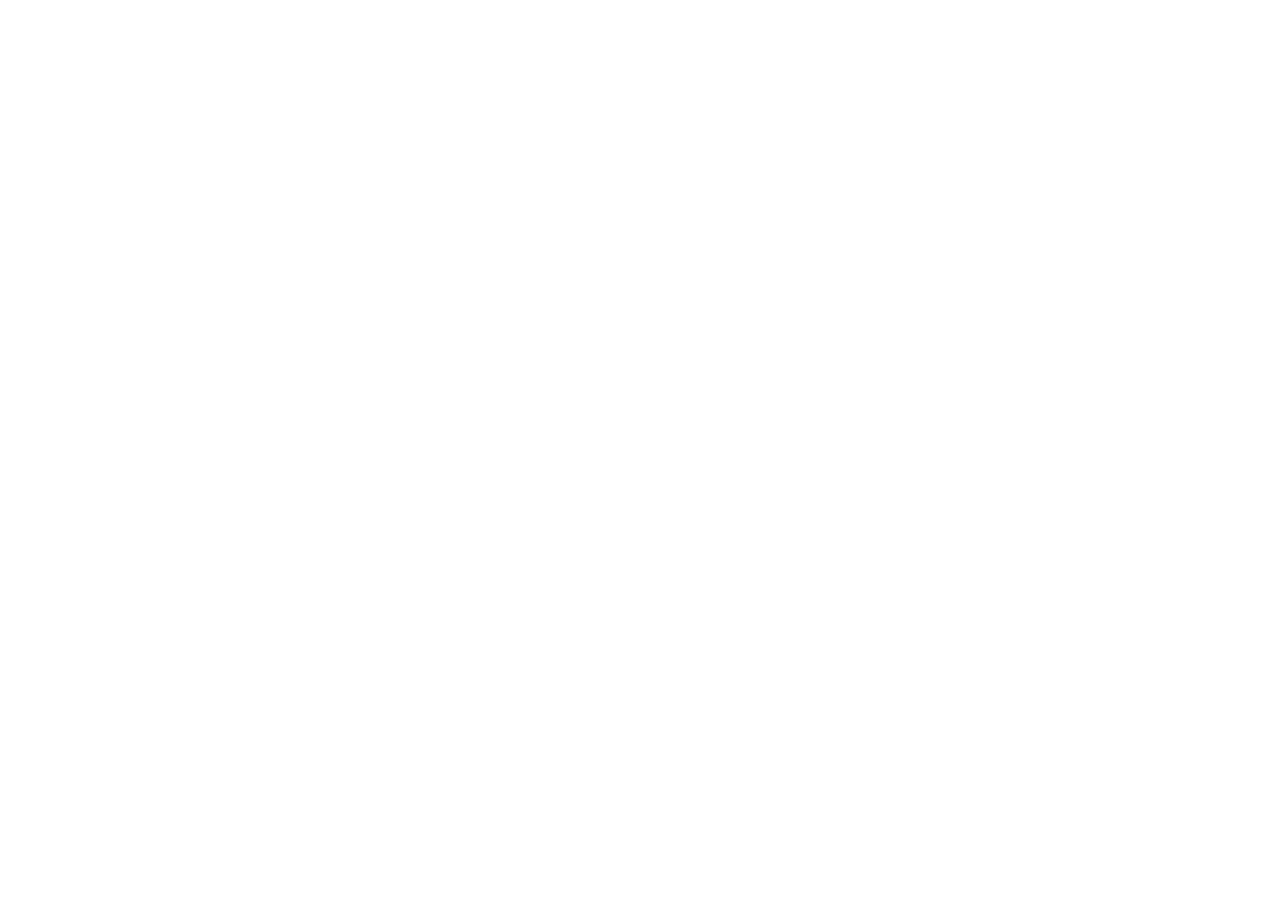
==== index.html @ dd1b9c2c "Add boilerplate and css reset" ====
<!DOCTYPE html>
<html lang="en">
<head>
    <meta charset="UTF-8">
    <meta name="viewport" content="width=device-width, initial-scale=1.0">
    <title>S4S Tutoring</title>
</head>
<body>
    
</body>
</html>
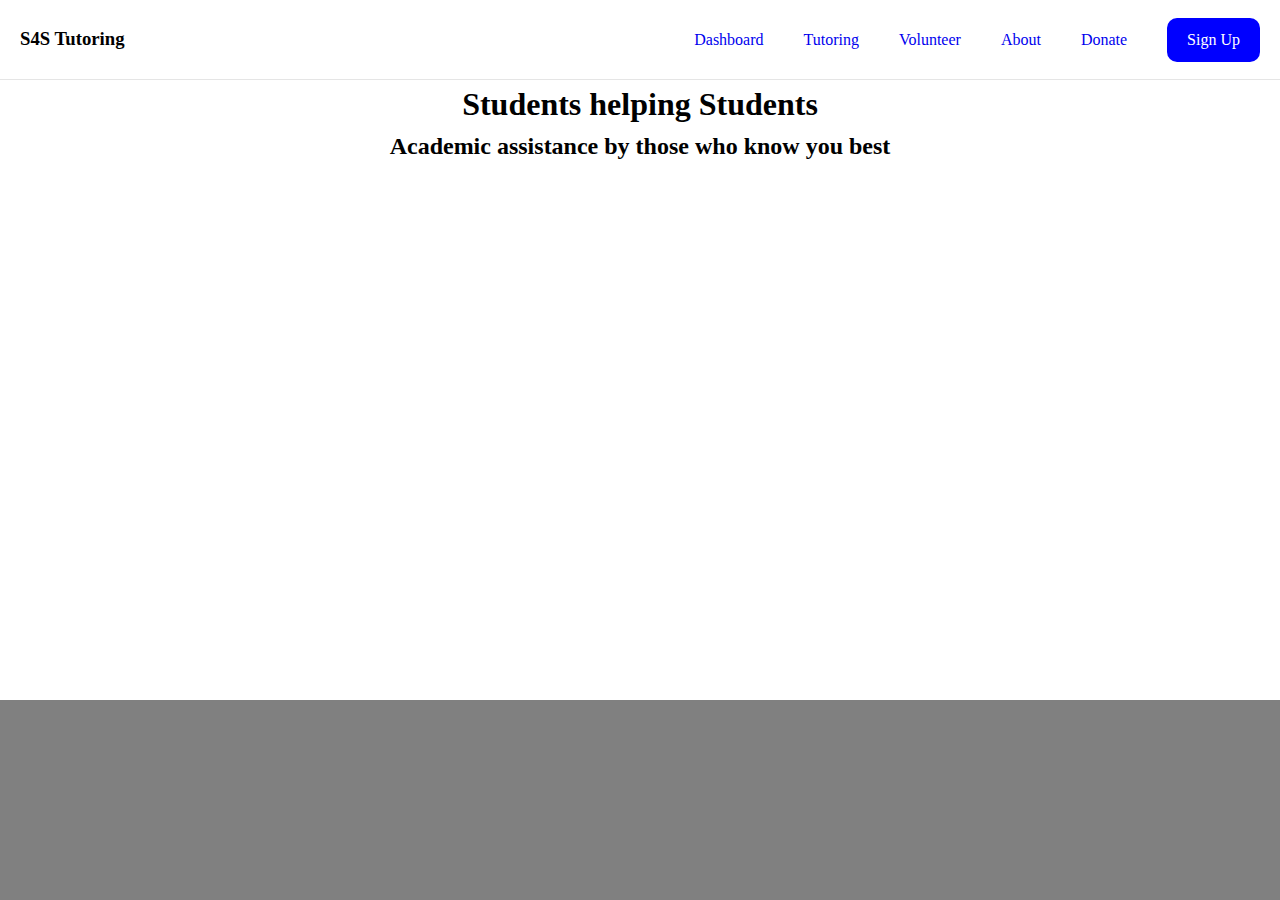
==== commit fe63d6aa: "Make signup button and page" ====
--- a/index.html
+++ b/index.html
@@ -4,8 +4,43 @@
     <meta charset="UTF-8">
     <meta name="viewport" content="width=device-width, initial-scale=1.0">
     <title>S4S Tutoring</title>
+    <link rel="stylesheet" href="styles.css">
 </head>
 <body>
-    
+    <header>
+        <h3>S4S Tutoring</h3>
+        <nav>
+            <ul>
+                <li><a href="index.html"><div class="header-link">Dashboard</div></a></li>
+                <li><a href="tutoring.html"><div class="header-link">Tutoring</div></a></li>
+                <li><a href="volunteer.html"><div class="header-link">Volunteer</div></a></li>
+                <li><a href="about.html"><div class="header-link">About</div></a></li>
+                <li><a href="donate.html"><div class="header-link">Donate</div></a></li>
+            </ul>
+            <a href="signup.html"><div class="signup-btn">Sign Up</div></a>
+        </nav>
+        
+    </header>
+
+    <div class="hero-page">
+        <h1>
+            Students helping Students
+        </h1>
+        <h2>
+            Academic assistance by those who know you best
+        </h2>
+
+
+
+    </div>
+
+
+
+
+
+
+    <footer>
+
+    </footer>
 </body>
 </html>--- a/styles.css
+++ b/styles.css
@@ -0,0 +1,126 @@
+/* 1. Use a more-intuitive box-sizing model */
+*, *::before, *::after {
+    box-sizing: border-box;
+}
+  
+  /* 2. Remove default margin */
+  * {
+    margin: 0;
+}
+  
+  body {
+    /* 3. Add accessible line-height */
+    line-height: 1.5;
+    /* 4. Improve text rendering */
+    -webkit-font-smoothing: antialiased;
+}
+  
+  /* 5. Improve media defaults */
+  img, picture, video, canvas, svg {
+    display: block;
+    max-width: 100%;
+}
+  
+  /* 6. Inherit fonts for form controls */
+  input, button, textarea, select {
+    font: inherit;
+}
+  
+  /* 7. Avoid text overflows */
+  p, h1, h2, h3, h4, h5, h6 {
+    overflow-wrap: break-word;
+}
+  
+  /* 8. Improve line wrapping */
+  p {
+    text-wrap: pretty;
+}
+  h1, h2, h3, h4, h5, h6 {
+    text-wrap: balance;
+}
+  
+  /*
+    9. Create a root stacking context
+  */
+  #root, #__next {
+    isolation: isolate;
+}
+
+
+body {
+  display: flex;
+  flex-direction: column;
+  height: 100vh;
+}
+
+
+header {
+  background-color: white;
+  width: 100vw;
+  height: 80px;
+  border-bottom: 1px solid rgb(0 0 0 / 0.1);
+  display: flex;
+  align-items: center;
+  justify-content: space-between;
+  padding-left: 20px;
+  padding-right: 20px;
+
+  
+
+}
+
+nav {
+  display: flex;
+  align-items: center;
+}
+
+nav ul{
+  display: flex;
+  list-style: none;
+}
+
+.signup-btn {
+  background-color: blue;
+  color: white;
+  border-radius: 10px;
+  padding-top: 10px;
+  padding-bottom: 10px;
+  padding-left: 20px;
+  padding-right: 20px;
+  margin-left: 20px;
+}
+
+.header-link {
+  padding-left: 20px;
+  padding-right: 20px;
+  display: flex;
+  align-items: center;
+  height: 80px
+}
+
+.header-link:hover {
+  background-color: rgb(0 0 0 / 0.1);
+}
+
+header a {
+  text-decoration: none;
+}
+
+header a:visited {
+  color: black;
+  text-decoration: dashed;
+}
+
+.hero-page {
+  display: flex;
+  flex-direction: column;
+  align-items: center;
+}
+
+footer {
+  position: fixed;
+  width: 100vw;
+  height: 200px;
+  background-color: grey;
+  bottom: 0;
+}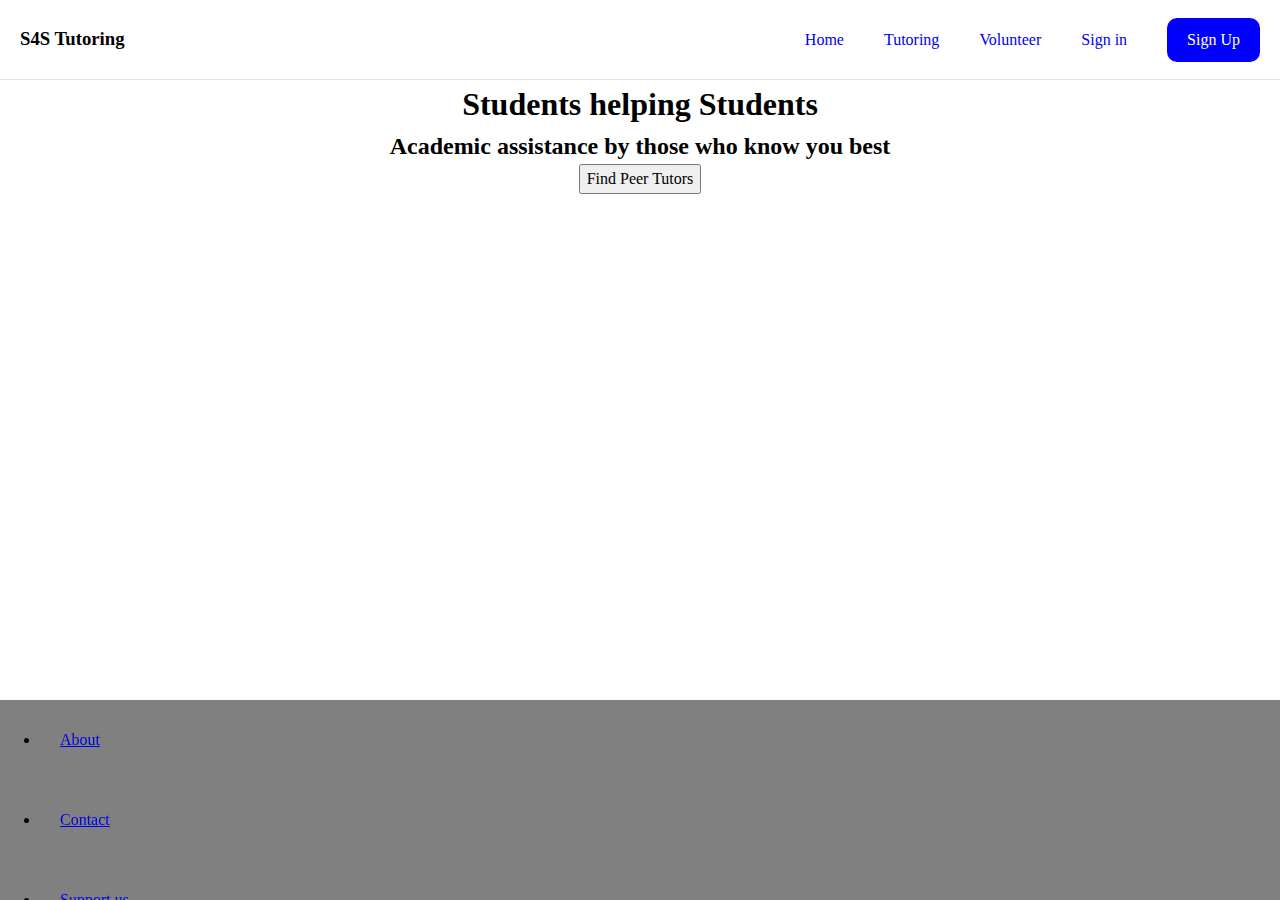
==== commit 6897a6ad: "Update hero page" ====
--- a/index.html
+++ b/index.html
@@ -11,11 +11,11 @@
         <h3>S4S Tutoring</h3>
         <nav>
             <ul>
-                <li><a href="index.html"><div class="header-link">Dashboard</div></a></li>
+                <li><a href="index.html"><div class="header-link">Home</div></a></li>
                 <li><a href="tutoring.html"><div class="header-link">Tutoring</div></a></li>
                 <li><a href="volunteer.html"><div class="header-link">Volunteer</div></a></li>
-                <li><a href="about.html"><div class="header-link">About</div></a></li>
-                <li><a href="donate.html"><div class="header-link">Donate</div></a></li>
+                
+                <li><a href="donate.html"><div class="header-link">Sign in</div></a></li>
             </ul>
             <a href="signup.html"><div class="signup-btn">Sign Up</div></a>
         </nav>
@@ -30,7 +30,7 @@
             Academic assistance by those who know you best
         </h2>
 
-
+        <button class="find-tutors-btn">Find Peer Tutors</button>
 
     </div>
 
@@ -40,7 +40,16 @@
 
 
     <footer>
+        <div class="footer-links">
+            <ul>
+                <li><a href="about.html"><div class="header-link">About</div></a></li>
+                <li><a href="about.html"><div class="header-link">Contact</div></a></li>
+                <li><a href="donate.html"><div class="header-link">Support us</div></a></li>
+            </ul>
+        </div>
+        
+        <h4>S4S Tutoring</h4>
 
     </footer>
 </body>
-</html>+</html>
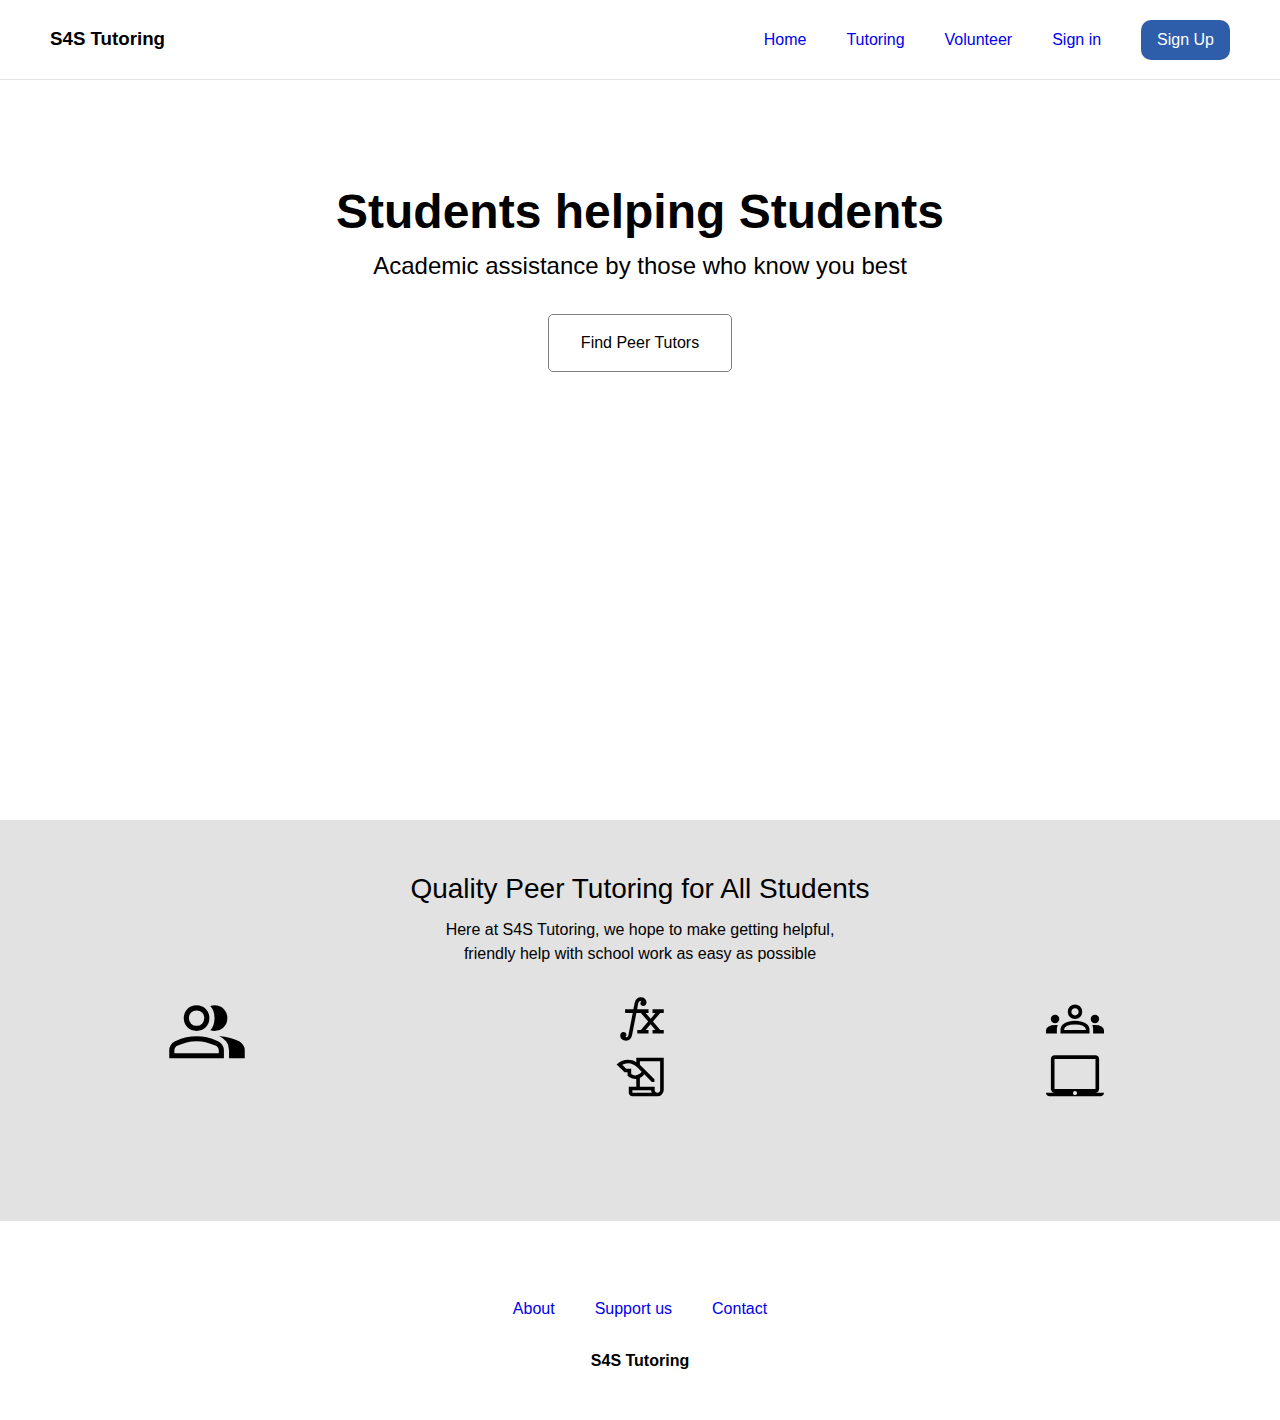
==== commit 5e6d54e7: "Make changes to colors, units, and hero page" ====
--- a/index.html
+++ b/index.html
@@ -5,6 +5,7 @@
     <meta name="viewport" content="width=device-width, initial-scale=1.0">
     <title>S4S Tutoring</title>
     <link rel="stylesheet" href="styles.css">
+    <link rel="stylesheet" href="https://fonts.googleapis.com/css2?family=Material+Symbols+Outlined&icon_names=function,group,groups,history_edu,laptop_mac" />
 </head>
 <body>
     <header>
@@ -33,7 +34,40 @@
         <button class="find-tutors-btn">Find Peer Tutors</button>
 
     </div>
+    <div class="services">
+        <h2>Quality Peer Tutoring for All Students</h2>
+        <h3>Here at S4S Tutoring, we hope to make getting helpful, friendly help with school work as easy as possible</h3>
+        <div class="icons-container">
+            <div class="icon-container">
+                <span class="material-symbols-outlined size-large">
+                group
+                </span>
+            </div>
 
+            <div class="icon-container multi-icon">
+                <span class="material-symbols-outlined size-small indented">
+                    function
+                </span>
+                <span class="material-symbols-outlined size-small">
+                    history_edu
+                </span>
+            </div>
+
+            <div class="icon-container multi-icon">
+                <span class="material-symbols-outlined size-small indented">
+                    groups
+                </span>
+                <span class="material-symbols-outlined size-small">
+                    laptop_mac
+                </span>
+            </div>
+
+
+
+
+        </div>
+
+    </div>
 
 
 
@@ -43,8 +77,8 @@
         <div class="footer-links">
             <ul>
                 <li><a href="about.html"><div class="header-link">About</div></a></li>
+                <li><a href="donate.html"><div class="header-link">Support us</div></a></li>
                 <li><a href="about.html"><div class="header-link">Contact</div></a></li>
-                <li><a href="donate.html"><div class="header-link">Support us</div></a></li>
             </ul>
         </div>
         
--- a/styles.css
+++ b/styles.css
@@ -46,11 +46,16 @@
     isolation: isolate;
 }
 
+@import url('https://fonts.googleapis.com/css2?family=Inter:ital,opsz,wght@0,14..32,100..900;1,14..32,100..900&family=Ubuntu:ital,wght@0,300;0,400;0,500;0,700;1,300;1,400;1,500;1,700&display=swap');
+
 
 body {
   display: flex;
   flex-direction: column;
-  height: 100vh;
+}
+
+p, h1, h2, h3, h4, h5, h6 {
+  font-family: "Ubuntu", sans-serif;
 }
 
 
@@ -62,9 +67,11 @@
   display: flex;
   align-items: center;
   justify-content: space-between;
-  padding-left: 20px;
-  padding-right: 20px;
-
+  padding-left: 50px;
+  padding-right: 50px;
+  font-family: "Ubuntu", sans-serif;
+  font-weight: 400;
+  font-style: normal;
   
 
 }
@@ -80,13 +87,10 @@
 }
 
 .signup-btn {
-  background-color: blue;
+  background-color:#2e5eaa;
   color: white;
   border-radius: 10px;
-  padding-top: 10px;
-  padding-bottom: 10px;
-  padding-left: 20px;
-  padding-right: 20px;
+  padding: .5em 1em .5em 1em;
   margin-left: 20px;
 }
 
@@ -99,7 +103,7 @@
 }
 
 .header-link:hover {
-  background-color: rgb(0 0 0 / 0.1);
+  text-decoration: underline;
 }
 
 header a {
@@ -115,12 +119,133 @@
   display: flex;
   flex-direction: column;
   align-items: center;
+  padding: 6em;
+  padding-bottom: 28em;
+}
+
+.hero-page h1 {
+  font-size: 3rem;
+  font-family: "Ubuntu", sans-serif;
+  font-weight: 700;
+  font-style: normal;
+}
+
+.hero-page h2 {
+  font-family: "Ubuntu", sans-serif;
+  font-weight: 300;
+  font-style: normal;
+}
+
+.find-tutors-btn {
+  font-family: "Ubuntu", sans-serif;
+  font-weight: 400;
+  font-style: normal;
+  background-color: white;
+  border: 1px solid grey;
+  border-radius: 5px;
+  font-size: 1rem;
+  padding: 1em 2em 1em 2em;
+  margin-top: 30px;
+  transition: background-color 0.5s ease;
+}
+
+.find-tutors-btn:hover {
+  background-color: rgb(226, 226, 226);
+}
+
+.services {
+  display: flex;
+  flex-direction: column;
+  align-items: center;
+  padding: 3em;
+  width: 100vw;
+  background-color: rgb(226, 226, 226);
+  height: 400px;
+
+}
+
+.services h2 {
+  font-size: 1.75rem;
+  font-family: "Ubuntu", sans-serif;
+  font-weight: 500;
+  font-style: normal;
+}
+
+.services h3 {
+  font-size: 1rem;
+  margin-top: .5em;
+  margin-bottom: 1.5em;
+  max-width: 75ch;
+  text-align: center;
+  font-family: "Ubuntu", sans-serif;
+  font-weight: 400;
+  font-style: normal;
+}
+
+.icons-container {
+  display: flex;
+  justify-content: space-between;
+  width: 80%;
+
+}
+
+.icon-container {
+  display: flex;
+  flex-direction: column;
+}
+
+.icon-container.multi-icon{
+  display: flex;
+  flex-direction: column;
+}
+
+span.size-large {
+  font-size: 82px;
+  font-variation-settings: 'OPSZ' 82;
+}
+
+span.size-small {
+  font-size: 58px;
+  font-variation-settings: 'OPSZ' 58;
+}
+
+span.indented {
+  margin-right: 10px
 }
 
 footer {
-  position: fixed;
+  display: flex;
+  flex-direction: column;
+  align-items: center;
+  justify-content: center;
   width: 100vw;
   height: 200px;
-  background-color: grey;
+  background-color: white;
   bottom: 0;
-}+  border-top: 1px solid rgb(0 0 0 / 0.1);
+  font-family: "Ubuntu", sans-serif;
+  font-weight: 400;
+  font-style: normal;
+}
+
+.footer-links {  
+  display: flex;
+}
+
+.footer-links ul {
+  padding:0;
+  display: flex;
+}
+
+.footer-links li {
+  list-style: none;
+}
+
+
+.footer-links a {
+  text-decoration: none;
+}
+
+.footer-links a:visited {
+  color: black;
+}
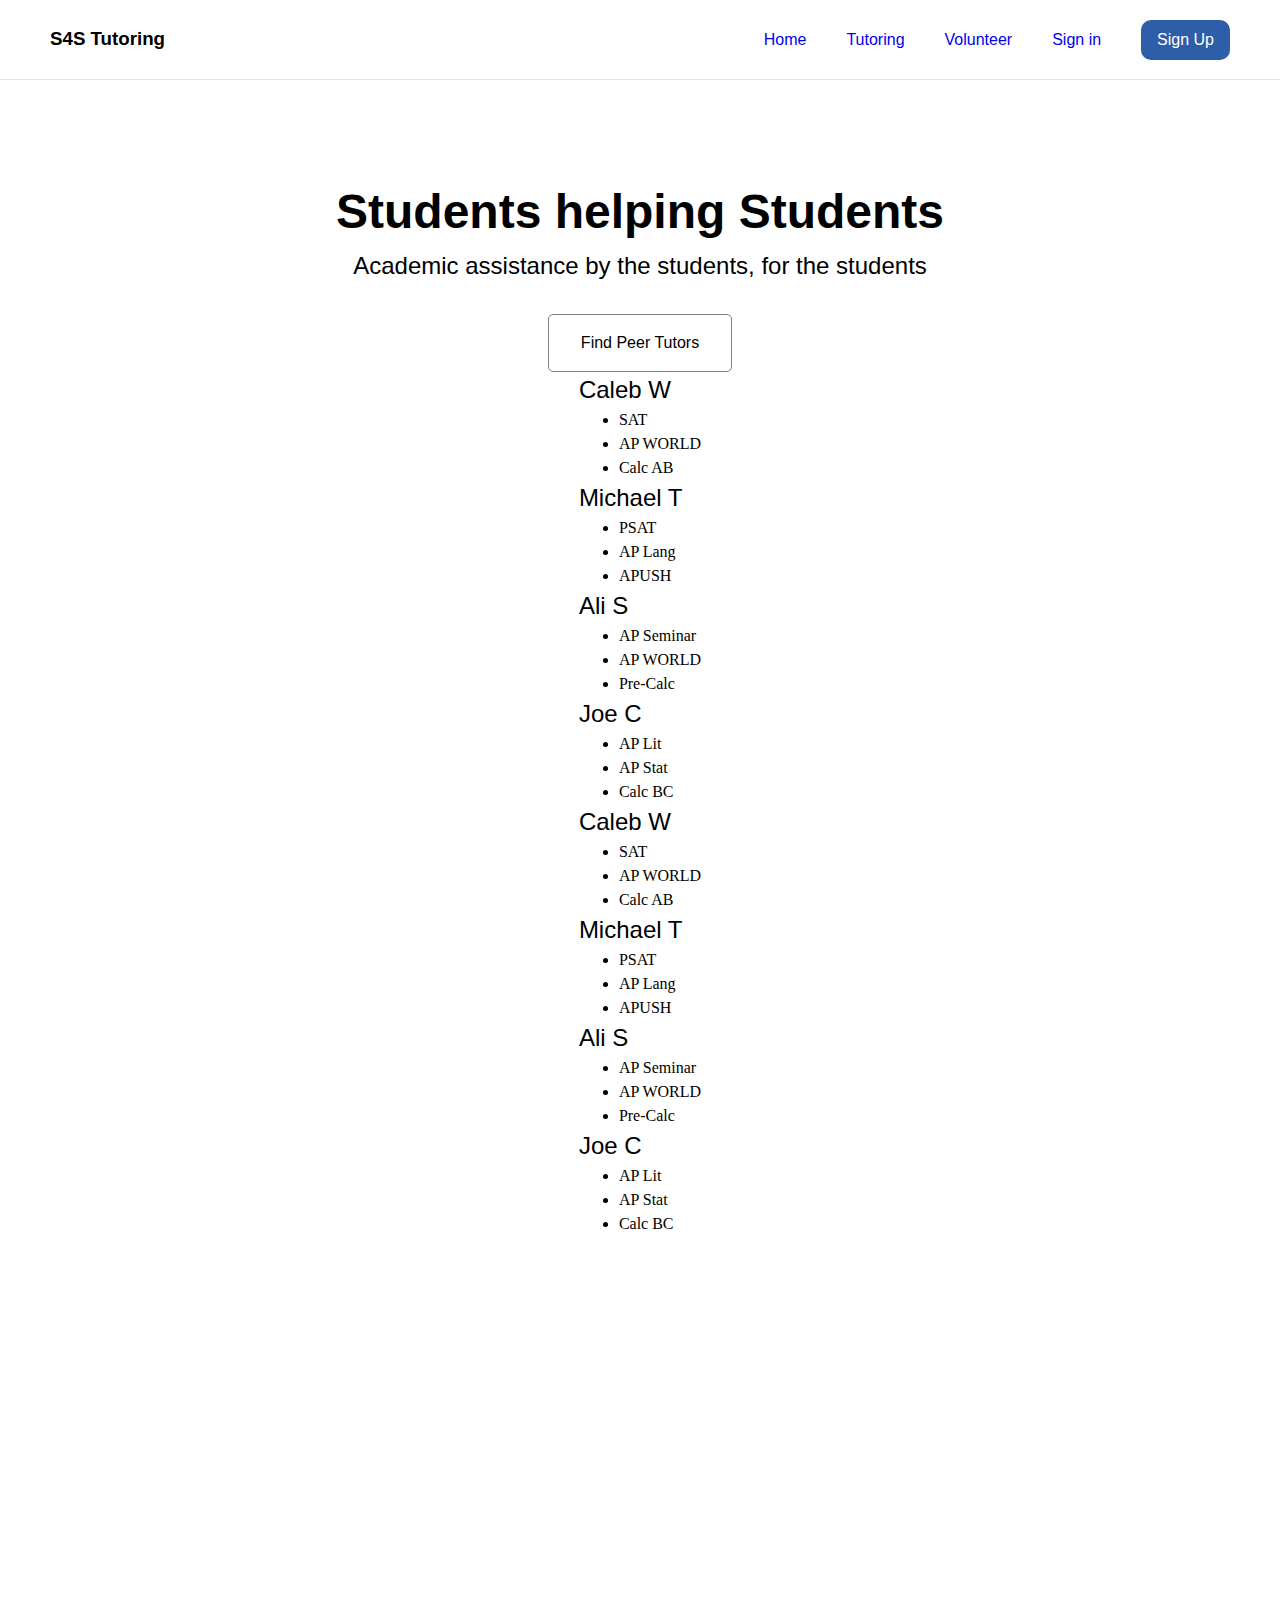
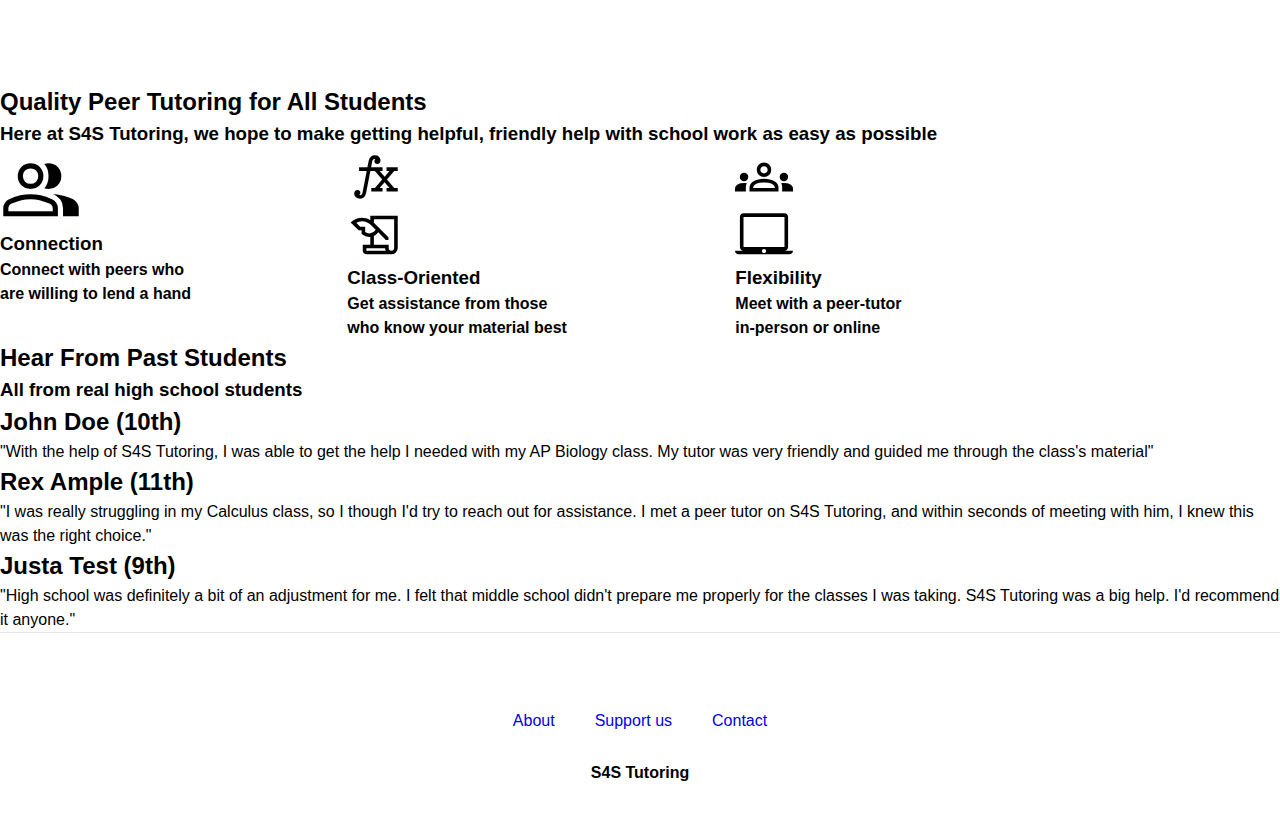
==== commit 518dd169: "Add profile animation, improve description, add testimonials" ====
--- a/index.html
+++ b/index.html
@@ -28,13 +28,109 @@
             Students helping Students
         </h1>
         <h2>
-            Academic assistance by those who know you best
+            Academic assistance by the students, for the students
         </h2>
 
         <button class="find-tutors-btn">Find Peer Tutors</button>
 
+        <div class="tutor-carousel">
+            <div class="tutor-group">
+                <div class="tutor-profile">
+                    <img src="" alt="">
+                    <h2>Caleb W</h2>
+                    <ul>
+                        <li>SAT</li>
+                        <li>AP WORLD</li>
+                        <li>Calc AB</li>
+
+                    </ul>
+                </div>
+                <div class="tutor-profile">
+                    <img src="" alt="">
+                    <h2>Michael T</h2>
+                    <ul>
+                        <li>PSAT</li>
+                        <li>AP Lang</li>
+                        <li>APUSH</li>
+
+                    </ul>
+                </div>
+                <div class="tutor-profile">
+                    <img src="" alt="">
+                    <h2>Ali S</h2>
+                    <ul>
+                        <li>AP Seminar</li>
+                        <li>AP WORLD</li>
+                        <li>Pre-Calc</li>
+
+                    </ul>
+                </div>
+                <div class="tutor-profile">
+                    <img src="" alt="">
+                    <h2>Joe C</h2>
+                    <ul>
+                        <li>AP Lit</li>
+                        <li>AP Stat</li>
+                        <li>Calc BC</li>
+
+                    </ul>
+                </div>
+                
+
+
+
+            </div>
+
+            <div aria-hidden class="tutor-group">
+                <div class="tutor-profile">
+                    <img src="" alt="">
+                    <h2>Caleb W</h2>
+                    <ul>
+                        <li>SAT</li>
+                        <li>AP WORLD</li>
+                        <li>Calc AB</li>
+
+                    </ul>
+                </div>
+                <div class="tutor-profile">
+                    <img src="" alt="">
+                    <h2>Michael T</h2>
+                    <ul>
+                        <li>PSAT</li>
+                        <li>AP Lang</li>
+                        <li>APUSH</li>
+
+                    </ul>
+                </div>
+                <div class="tutor-profile">
+                    <img src="" alt="">
+                    <h2>Ali S</h2>
+                    <ul>
+                        <li>AP Seminar</li>
+                        <li>AP WORLD</li>
+                        <li>Pre-Calc</li>
+
+                    </ul>
+                </div>
+                <div class="tutor-profile">
+                    <img src="" alt="">
+                    <h2>Joe C</h2>
+                    <ul>
+                        <li>AP Lit</li>
+                        <li>AP Stat</li>
+                        <li>Calc BC</li>
+
+                    </ul>
+                </div>
+
+
+            </div>
+
+
+        </div>
+
     </div>
-    <div class="services">
+    <div class="description">
         <h2>Quality Peer Tutoring for All Students</h2>
         <h3>Here at S4S Tutoring, we hope to make getting helpful, friendly help with school work as easy as possible</h3>
         <div class="icons-container">
@@ -42,31 +138,69 @@
                 <span class="material-symbols-outlined size-large">
                 group
                 </span>
+                <h3>Connection</h3>
+                <h4>Connect with peers who are willing to lend a hand</h4>
             </div>
 
             <div class="icon-container multi-icon">
+                <span class="material-symbols-outlined size-small">
+                    function
+                </span>
                 <span class="material-symbols-outlined size-small indented">
-                    function
-                </span>
+                    history_edu
+                </span>
+                <h3>Class-Oriented</h3>
+                <h4>Get assistance from those who know your material best</h4>
+            </div>
+
+            <div class="icon-container multi-icon">
                 <span class="material-symbols-outlined size-small">
-                    history_edu
-                </span>
-            </div>
-
-            <div class="icon-container multi-icon">
+                    groups
+                </span>
                 <span class="material-symbols-outlined size-small indented">
-                    groups
-                </span>
-                <span class="material-symbols-outlined size-small">
                     laptop_mac
                 </span>
-            </div>
-
-
-
-
-        </div>
-
+                <h3>Flexibility</h3>
+                <h4>Meet with a peer-tutor in-person or online</h4>
+            </div>
+        </div>
+      </div>
+
+    <div class="testimonial-container">
+        <h2>Hear From Past Students</h2>
+        <h3>All from real high school students</h3>
+        
+        <div class="testimonial">
+            <img src="" alt="">
+            <div class="testimonial-text">
+                <h2>John Doe (10th)</h2>
+                <p>"With the help of S4S Tutoring, I was able to get the help I needed with my AP Biology class.
+                 My tutor was very friendly and guided me through the class's material"
+                </p>
+            </div>
+            
+
+
+        </div>
+        <div class="testimonial">
+            <img src="" alt="">
+            <div class="testimonial-text">
+                <h2>Rex Ample (11th)</h2>
+                <p>"I was really struggling in my Calculus class, so I though I'd try to reach out for assistance.
+                I met a peer tutor on S4S Tutoring, and within seconds of meeting with him, I knew this was the right choice."
+                </p>
+            </div>
+        </div>
+        <div class="testimonial">
+            <img src="" alt="">
+            <div class="testimonial-text">
+                <h2>Justa Test (9th)</h2>
+                <p>"High school was definitely a bit of an adjustment for me. I felt that middle school didn't prepare me properly for the classes I was taking.
+                     S4S Tutoring was a big help. I'd recommend it anyone."
+                </p>
+            </div>
+            
+        </div>
     </div>
 
 
@@ -84,6 +218,7 @@
         
         <h4>S4S Tutoring</h4>
 
+
     </footer>
 </body>
 </html>
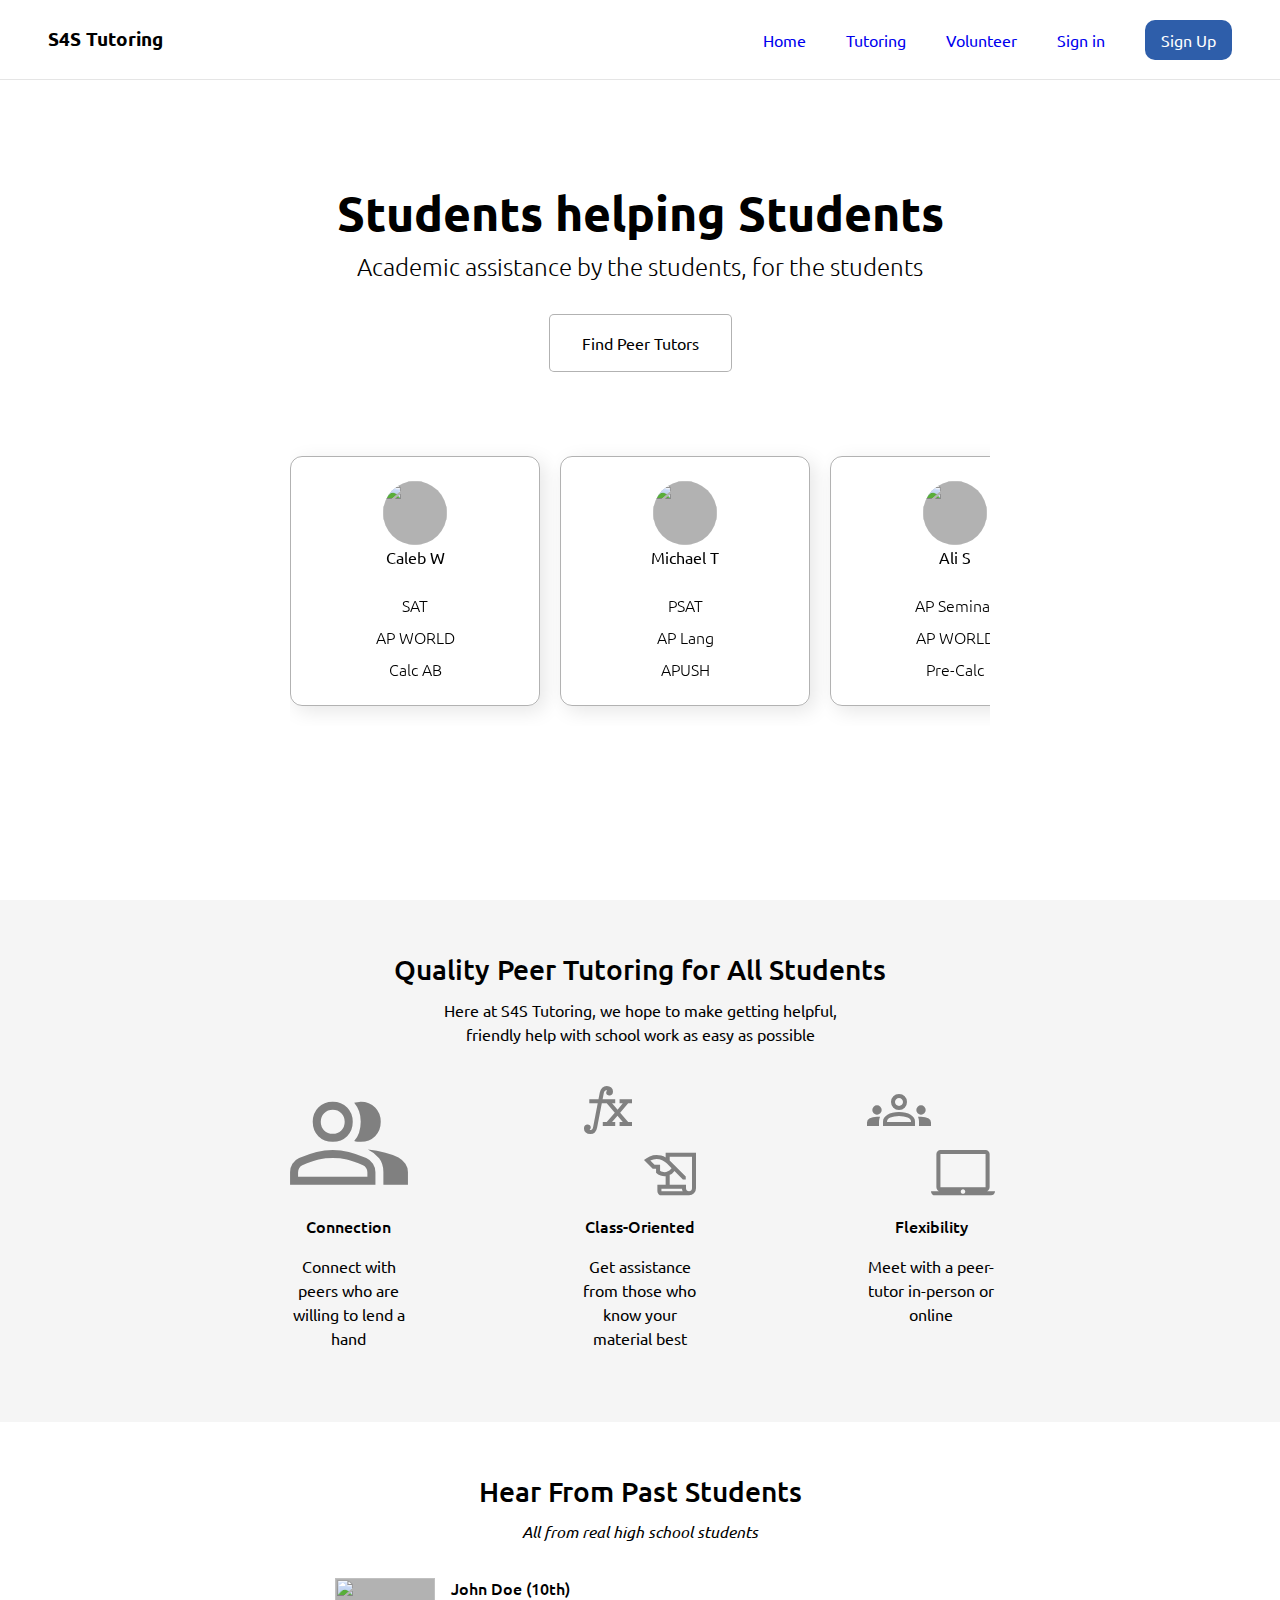
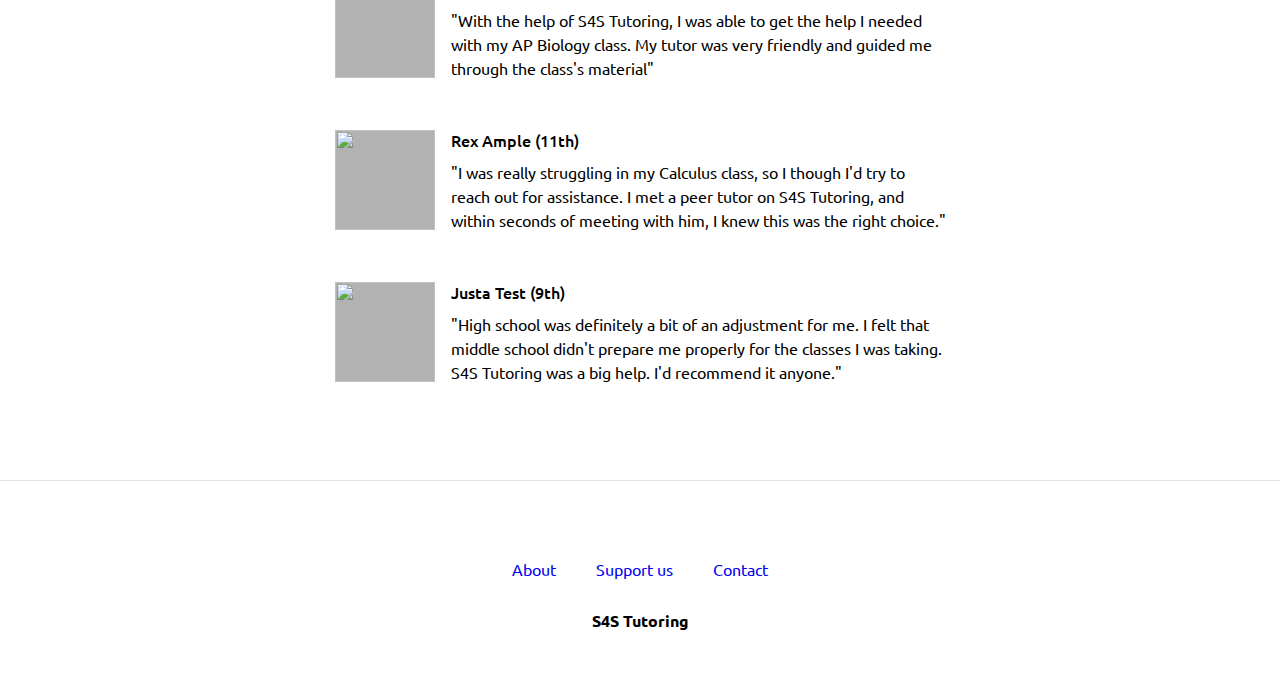
==== commit 9b3d0eb5: "Change Google font API import method to <link>" ====
--- a/index.html
+++ b/index.html
@@ -6,6 +6,9 @@
     <title>S4S Tutoring</title>
     <link rel="stylesheet" href="styles.css">
     <link rel="stylesheet" href="https://fonts.googleapis.com/css2?family=Material+Symbols+Outlined&icon_names=function,group,groups,history_edu,laptop_mac" />
+    <link rel="preconnect" href="https://fonts.googleapis.com">
+    <link rel="preconnect" href="https://fonts.gstatic.com" crossorigin>
+    <link href="https://fonts.googleapis.com/css2?family=Inter:ital,opsz,wght@0,14..32,100..900;1,14..32,100..900&family=Ubuntu:ital,wght@0,300;0,400;0,500;0,700;1,300;1,400;1,500;1,700&display=swap" rel="stylesheet">
 </head>
 <body>
     <header>
@@ -19,6 +22,9 @@
                 <li><a href="donate.html"><div class="header-link">Sign in</div></a></li>
             </ul>
             <a href="signup.html"><div class="signup-btn">Sign Up</div></a>
+            
+        
+        
         </nav>
         
     </header>
--- a/styles.css
+++ b/styles.css
@@ -46,7 +46,6 @@
     isolation: isolate;
 }
 
-@import url('https://fonts.googleapis.com/css2?family=Inter:ital,opsz,wght@0,14..32,100..900;1,14..32,100..900&family=Ubuntu:ital,wght@0,300;0,400;0,500;0,700;1,300;1,400;1,500;1,700&display=swap');
 
 
 body {
@@ -61,14 +60,13 @@
 
 header {
   background-color: white;
-  width: 100vw;
-  height: 80px;
+  height: 5em;
   border-bottom: 1px solid rgb(0 0 0 / 0.1);
   display: flex;
   align-items: center;
   justify-content: space-between;
-  padding-left: 50px;
-  padding-right: 50px;
+  padding-left: 3em;
+  padding-right: 3em;
   font-family: "Ubuntu", sans-serif;
   font-weight: 400;
   font-style: normal;
@@ -120,7 +118,7 @@
   flex-direction: column;
   align-items: center;
   padding: 6em;
-  padding-bottom: 28em;
+  height: calc(100vh - 5em)
 }
 
 .hero-page h1 {
@@ -139,9 +137,10 @@
 .find-tutors-btn {
   font-family: "Ubuntu", sans-serif;
   font-weight: 400;
+  margin-bottom: 4em;
   font-style: normal;
   background-color: white;
-  border: 1px solid grey;
+  border: 1px solid rgb(0 0 0 / 0.3);
   border-radius: 5px;
   font-size: 1rem;
   padding: 1em 2em 1em 2em;
@@ -153,31 +152,129 @@
   background-color: rgb(226, 226, 226);
 }
 
-.services {
+.tutor-carousel {
+  margin: 0 auto;
+  padding: 20px 0;
+  max-width: 700px;
+  overflow: hidden;
+  display: flex;
+
+  > * {
+    flex: 0 0 100%;
+  }
+
+  &:hover .group {
+    animation-play-state: paused;
+  }
+}
+
+.tutor-group {
+  display: flex;
+  gap: 20px;
+  padding-right: 20px;
+
+  will-change: transform;
+  animation: scrolling 15s linear infinite;
+
+}
+
+@keyframes scrolling {
+  0% {
+    transform: translateX(0);
+  }
+  100% {
+    transform: translateX(-100%);
+  }
+}
+
+.tutor-profile {
+  width: 100%;
+  display: flex;
+  flex-direction: column;
+  width: 250px;
+  border-radius: 12px;
+  border: 1px solid rgb(0 0 0 / 0.3);;
+  box-shadow: rgba(0, 0, 0, 10%) 5px 5px 20px 0;
+  padding: 1.5em;
+  justify-content: center;
+  align-items: center;
+
+}
+
+.tutor-profile img {
+  border-radius: 2em;
+  background-color: rgb(0 0 0 / 0.3);;
+  height: 4em;
+  width: 4em;
+}
+
+.tutor-profile h2 {
+  font-size: 1rem;
+  font-weight: 400;
+  text-align: center;
+
+}
+
+.tutor-profile ul {
+  display: flex;
+  flex-direction: column;
+  align-items: center;
+  list-style: none;
+  margin-top: 1em;
+  padding: 0;
+}
+
+.tutor-profile li {
+  margin: 0;
+  padding: 0;
+  font-family: "Ubuntu", sans-serif;
+  font-weight: 300;
+  font-style: normal;
+  font-size: 1rem;
+  margin-top: .5em;
+}
+
+.description {
   display: flex;
   flex-direction: column;
   align-items: center;
   padding: 3em;
-  width: 100vw;
-  background-color: rgb(226, 226, 226);
-  height: 400px;
-
-}
-
-.services h2 {
+  width: 100%;
+  background-color: rgb(245, 245, 245);
+}
+
+.description h2 {
   font-size: 1.75rem;
-  font-family: "Ubuntu", sans-serif;
   font-weight: 500;
   font-style: normal;
 }
 
-.services h3 {
+.description h3 {
   font-size: 1rem;
   margin-top: .5em;
+  margin-bottom: 2em;
+  max-width: 45ch;
+  text-align: center;
+  font-weight: 400;
+  font-style: normal;
+}
+
+.icon-container h3 {
+  font-size: 1rem;
+  margin-top: .5em;
+  margin-bottom: 1em;
+  max-width: 45ch;
+  text-align: center;
+  font-weight: 500;
+  font-style: normal;
+}
+
+.description h4 {
+  font-size: 1rem;
   margin-bottom: 1.5em;
-  max-width: 75ch;
+  max-width: 15ch;
   text-align: center;
-  font-family: "Ubuntu", sans-serif;
+  text-wrap: wrap;
   font-weight: 400;
   font-style: normal;
 }
@@ -185,40 +282,107 @@
 .icons-container {
   display: flex;
   justify-content: space-between;
-  width: 80%;
+  align-items: flex-start;
+  width: 60%;
 
 }
 
 .icon-container {
   display: flex;
   flex-direction: column;
+  justify-content: center;
+  width: 8em;
 }
 
 .icon-container.multi-icon{
   display: flex;
   flex-direction: column;
+  width: 8em;
+}
+
+span.size-large, span.size-small {
+  color: rgb(128, 128, 128)
 }
 
 span.size-large {
-  font-size: 82px;
+  font-size: 8rem;
   font-variation-settings: 'OPSZ' 82;
 }
 
 span.size-small {
-  font-size: 58px;
+  font-size: 4rem;
   font-variation-settings: 'OPSZ' 58;
 }
 
 span.indented {
-  margin-right: 10px
-}
+  margin-left: 1em
+}
+
+.captions {
+  display: flex;
+  justify-content: space-around;
+  width: 750px;
+}
+
+
+.testimonial-container {
+  display: flex;
+  flex-direction: column;
+  align-items: center;
+  padding: 3em;
+}
+
+.testimonial-container h2 {
+  font-size: 1.75rem;
+  font-weight: 500;
+  font-style: normal;
+}
+
+.testimonial-container h3 {
+  font-size: 1rem;
+  margin-top: .5em;
+  margin-bottom: 2em;
+  max-width: 45ch;
+  text-align: center;
+  font-weight: 400;
+  font-style: italic;
+}
+
+.testimonial {
+  display: flex;
+  align-items: center;
+  margin-bottom: 3em;
+}
+
+.testimonial img{
+  background-color: rgb(0 0 0 / 0.3);;
+  height: 100px;
+  width: 100px;
+  margin-right: 1em;
+
+
+}
+
+.testimonial h2 {
+  font-size: 1rem;
+  margin-bottom: .5em;
+
+}
+
+.testimonial p {
+  max-width: 55ch;
+
+}
+
+
+
 
 footer {
   display: flex;
   flex-direction: column;
   align-items: center;
   justify-content: center;
-  width: 100vw;
+  width: 100%;
   height: 200px;
   background-color: white;
   bottom: 0;
